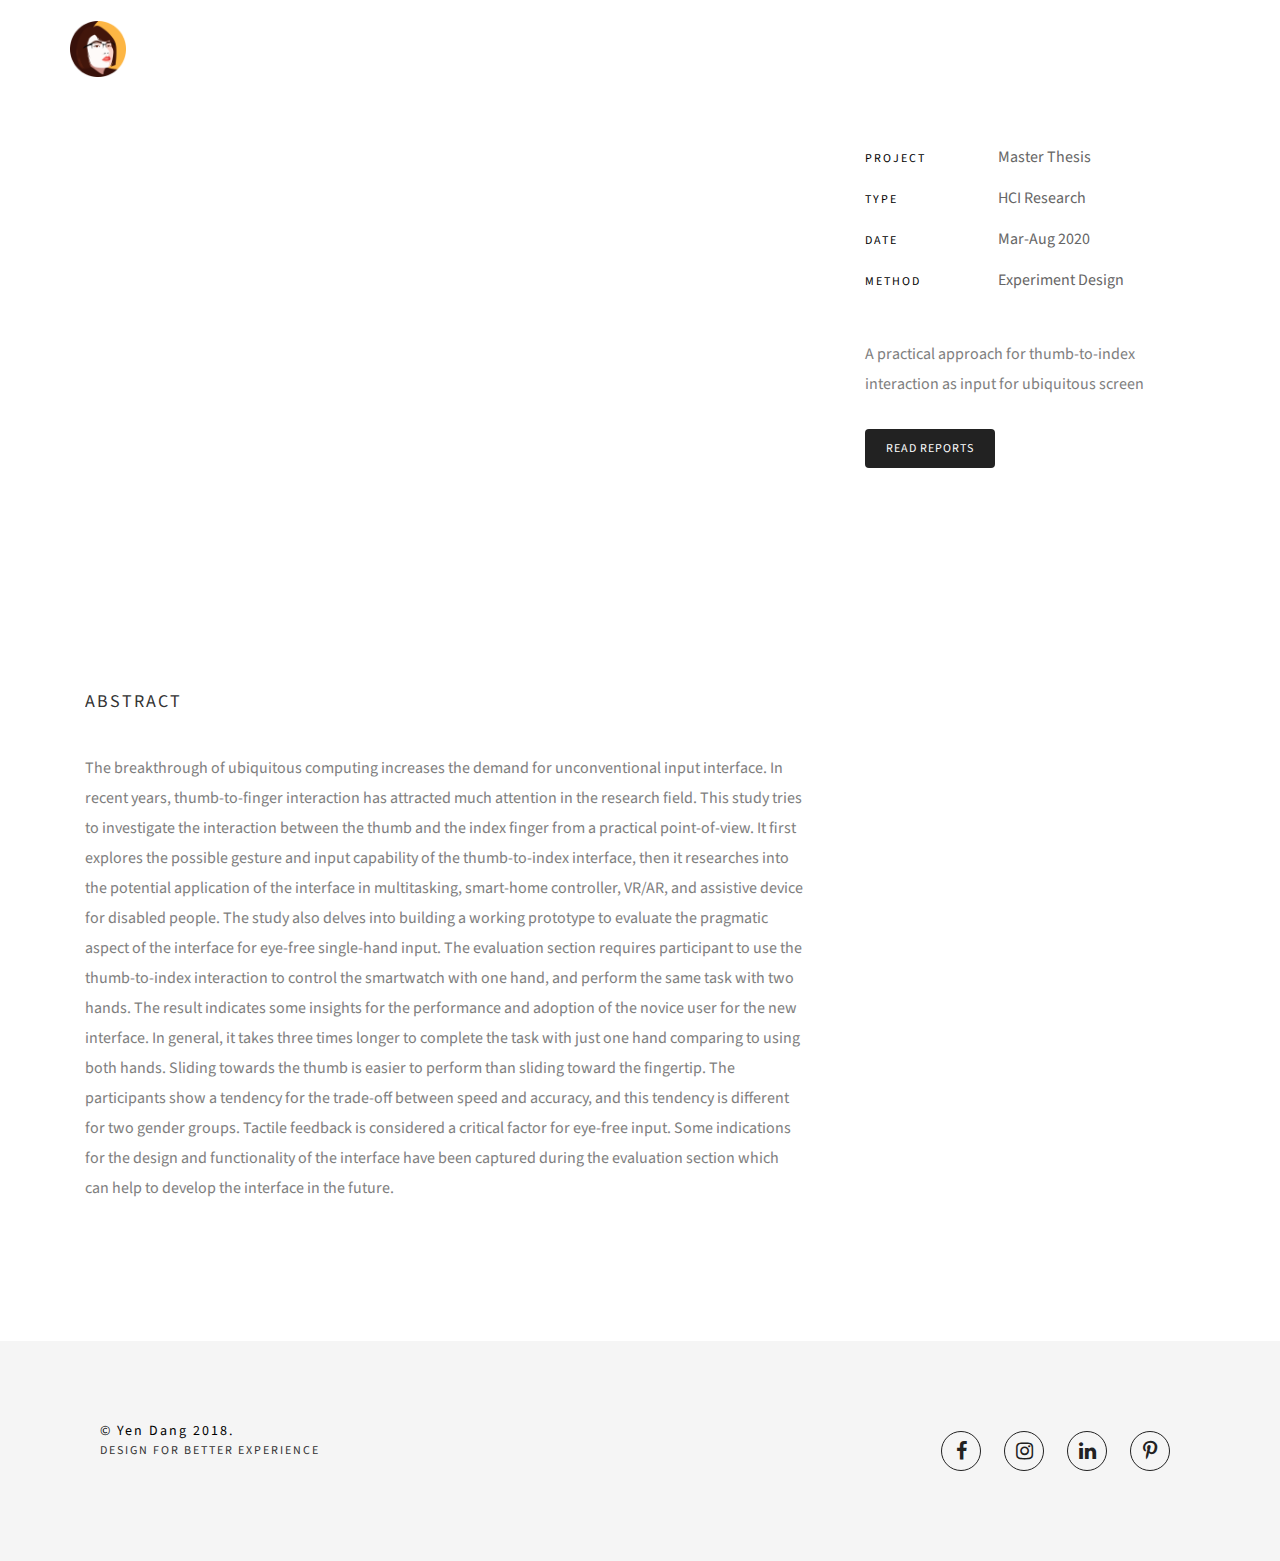
==== thesis.html @ 6cb14041 "update" ====
<!DOCTYPE html>
<html lang="en">

<head>
    <meta charset="utf-8">
    <meta name="viewport" content="width=device-width, initial-scale=1.0, maximum-scale=1.0">
    <meta name="description" content="">
    <meta name="author" content="Mosaddek">
    <!--favicon icon-->
    <link rel="icon" type="image/png" href="assets/img/favicon.png">
    <title>YEN DANG</title>
    <!--common style-->
    <link href='http://fonts.googleapis.com/css?family=Abel|Source+Sans+Pro:400,300,300italic,400italic,600,600italic,700,700italic,900,900italic,200italic,200' rel='stylesheet' type='text/css'>
    <link href="https://maxcdn.bootstrapcdn.com/font-awesome/4.7.0/css/font-awesome.min.css" rel="stylesheet" integrity="sha384-wvfXpqpZZVQGK6TAh5PVlGOfQNHSoD2xbE+QkPxCAFlNEevoEH3Sl0sibVcOQVnN" crossorigin="anonymous">

    <!-- inject:css -->

    <link rel="stylesheet" href="assets/css/bootstrap.min.css">
    <link rel="stylesheet" href="assets/css/animate.css">
    <link rel="stylesheet" href="assets/css/elastic.css">
    <!-- just the icon -->
    <link rel="stylesheet" href="assets/css/linea-icon.css">
    <link rel="stylesheet" href="assets/css/magnific-popup.css">
    <link rel="stylesheet" href="assets/css/owl.carousel.css">
    <link rel="stylesheet" href="assets/css/owl.theme.css">
    <link rel="stylesheet" href="assets/css/font-awesome.min.css">
    <!-- style for skill bar -->
    <link rel="stylesheet" href="assets/css/shortcodes.css">
    <link rel="stylesheet" href="assets/css/style.css">
    <!-- change the text -->
    <link rel="stylesheet" href="assets/css/style_switching_text.css">
    <link rel="stylesheet" href="assets/css/default-theme.css">
</head>

<body>
    <!--  preloader start -->
    <div id="tb-preloader">
        <div class="tb-preloader-wave"></div>
    </div>
    <!-- preloader end -->
    <div class="wrapper">
        <!--header start-->
        <header id="top" class="l-header l-header_overlay">
            <div class="l-navbar l-navbar_expand l-navbar_t-light-trans js-navbar-sticky">
                <div class="container">
                    <nav class="js-primary-navigation" role="navigation" aria-label="Primary Navigation">
                        <!--logo start-->
                        <a href="index.html" class="logo-brand">
                            <img class="retina" src="assets/img/logo.png" alt="Yen" style="height: 60px">
                        </a>
                        <!--logo end-->
                    </nav>
                </div>
            </div>
        </header>
        <!--header end-->
        <!--body content start-->
        <section class="body-content">
            <div class="container">
                <div class="row ">
                    <div class="col-md-12">
                        <div class="portfolio-nav-row">
                            <div class="portfolio-nav left">
                                <!-- <a href="#"> <i class="fa fa-angle-left"></i>  <span>Prev </span>
                                </a>
                                <a href="#"><i class="fa fa-th-large"></i></a>
                                <a href="#"><span>Next</span> <i class="fa fa-angle-right"></i></a> -->
                            </div>
                        </div>
                    </div>
                    <div class="m-bot-100 m-top-responsive">
                        <div class="col-md-8">
                            <div class="full-width  ">

                                <iframe width="720" height="500" src="https://www.youtube.com/embed/nZznfY0v2hY" title="YouTube video player" frameborder="0" allow="accelerometer; autoplay; clipboard-write; encrypted-media; gyroscope; picture-in-picture" allowfullscreen></iframe>

                            </div>

                            <div class="heading-title-side-border text-left m-top-50">
                                <h4 class="text-uppercase">ABSTRACT</h4>
                                <div class="title-border-container">
                                    <div class="title-border"></div>
                                </div>
                            </div>
                            <p>
                                The breakthrough of ubiquitous computing increases the demand for unconventional input interface. In recent years, thumb-to-ﬁnger interaction has attracted much attention in the research ﬁeld. This study tries to investigate the interaction between the thumb and the index ﬁnger from a practical point-of-view. It ﬁrst explores the possible gesture and input capability of the thumb-to-index interface, then it researches into the potential application of the interface in multitasking, smart-home controller, VR/AR, and assistive device for disabled people. The study also delves into building a working prototype to evaluate the pragmatic aspect of the interface for eye-free single-hand input. The evaluation section requires participant to use the thumb-to-index interaction to control the smartwatch with one hand, and perform the same task with two hands. The result indicates some insights for the performance and adoption of the novice user for the new interface. In general, it takes three times longer to complete the task with just one hand comparing to using both hands. Sliding towards the thumb is easier to perform than sliding toward the ﬁngertip. The participants show a tendency for the trade-oﬀ between speed and accuracy, and this tendency is diﬀerent for two gender groups. Tactile feedback is considered a critical factor for eye-free input. Some indications for the design and functionality of the interface have been captured during the evaluation section which can help to develop the interface in the future.
                            </p>

                        </div>

                        <div class="col-md-4">
                            <ul class="portfolio-meta m-bot-30">
                                <li><span> Project </span> Master Thesis</li>
                                <li><span> Type </span> HCI Research</li>

                                <li><span> Date </span> Mar-Aug 2020</li>
                                <li><span> Method </span> Experiment Design</li>
                            </ul>
                            <p>
                                A practical approach for thumb-to-index interaction as input for ubiquitous screen
                            </p>
                            <div>
                                <a href="assets/img/Master_Thesis.pdf" class="btn btn-small btn-rounded btn-dark-solid"> Read reports</a>
                            </div>

                        </div>
                    </div>
                </div>
            </div>
        </section>
        <!--body content end-->
        <!--footer start -->
        <footer id="footer" class="gray footer-3">
            <div class="container">
                <div class="col-md-6">
                    <div class="copyright">
                        &copy; Yen Dang 2018.
                    </div>
                    <div class="copyright-sub-title text-uppercase">
                        design for better experience
                    </div>
                </div>
                <div class="col-md-6">
                    <div class="social-link pull-right circle ">
                        <a href="https://www.facebook.com/yen.hoang.92167" target="_blank"><i class="fa fa-facebook"></i></a>
                        <a href="https://www.instagram.com/yen_saino/" target="_blank"><i class="fa fa-instagram"></i></a>
                        <a href="https://www.linkedin.com/in/dang-yen-402babab/" target="_blank"><i class="fa fa-linkedin"></i></a>
                        <a href="https://www.pinterest.com/yenad/" target="_blank"><i class="fa fa-pinterest-p"></i></a>
                        <!--  <a href="#"><i class="fa fa-behance"></i></a> -->
                    </div>
                </div>
            </div>
        </footer>
        <!--footer end-->
    </div>
    <!-- inject:js -->
    <script src="assets/js/jquery-1.10.2.min.js"></script>
    <script src="assets/js/jquery.easing.1.3.js"></script>
    <script src="assets/js/imagesloaded.js"></script>
    <script src="assets/js/jquery.isotope.js"></script>
    <script src="assets/js/scripts.js"></script>
    <!-- top menu -->
    <script src="assets/js/menuzord.js"></script>
    <!-- sticky navigation -->
    <script src="assets/js/jquery.sticky.min.js"></script>
    <!-- smooth scrolling -->
    <script src="assets/js/smooth.js"></script>
    <!-- skill sliding -->
    <script src="assets/js/visible.js"></script>

    <!-- endinject -->
</body>

</html>
---- assets/css/elastic.css ----
.ei-slider{
    position: relative;
    width: 100%;
    max-width: 1920px;
    height: 500px;
    margin: 0 auto;
}
.ei-slider-loading{
    width: 100%;
    height: 100%;
    position: absolute;
    top: 0px;
    left: 0px;
    z-index:999;
    background: rgba(0,0,0,0.9);
    color: #fff;
    text-align: center;
    line-height: 400px;
}
.ei-slider-large{
    height: 100%;
    width: 100%;
    position:relative;
    overflow: hidden;
    margin-bottom: 0;
    list-style: none;
}
.ei-slider-large li{
    position: absolute;
    top: 0px;
    left: 0px;
    overflow: hidden;
    height: 100%;
    width: 100%;
}
.ei-slider-large li img{
    width: 100%;
}
.ei-title{
    position: absolute;
    right: auto;
    top: 35%;
    /*max-width: 500px;*/
    left: 50%;
    text-align: center;
    margin-left: -250px;
}

.ei-title h2,
.ei-title h2.dark-txt {
    font-size: 60px;
    margin-bottom: 0;
    font-family: 'Source Sans Pro', sans-serif;
    font-weight: 300;
    letter-spacing: normal;
}

.ei-title h2, .ei-title h3,
.ei-title p{
    color: #fff;
}

.ei-title p{
    font-size: 18px;
}

.ei-title h2.dark-txt, .ei-title h3.dark-txt,
.ei-title p.dark-txt{
    color: #222;
}

.ei-slider-thumbs{
    height: 10px;
    margin: 0 auto;
    position: relative;
    padding: 0;
    margin-top: -10px;
    z-index: 12;
    list-style: none;
}
.ei-slider-thumbs li{
    position: relative;
    float: left;
    height: 100%;
    padding: 0 2px;
}
.ei-slider-thumbs li.ei-slider-element {
    top: 0px;
    left: 0px;
    position: absolute;
    height: 100%;
    z-index: 10;
    text-indent: -9000px;
    background: rgba(0,0,0,0.9);

}
.ei-slider-thumbs li a{
    display: block;
    text-indent: -9000px;
    background: rgba(0,0,0,.3);
    width: 100%;
    height: 100%;
    cursor: pointer;
    -webkit-transition: background 0.2s ease;
    -moz-transition: background 0.2s ease;
    -o-transition: background 0.2s ease;
    -ms-transition: background 0.2s ease;
    transition: background 0.2s ease;
}
.ei-slider-thumbs li a:hover {
    background-color: rgba(255,255,255,.2);
}
.ei-slider-thumbs li img{
    position: absolute;
    bottom: 50px;
    opacity: 0;
    z-index: 999;
    max-width: 100%;
    -webkit-transition: all 0.4s ease;
    -moz-transition: all 0.4s ease;
    -o-transition: all 0.4s ease;
    -ms-transition: all 0.4s ease;
    transition: all 0.4s ease;
    /*-webkit-box-reflect:*/
    /*below 0px -webkit-gradient(*/
            /*linear,*/
            /*left top,*/
            /*left bottom,*/
            /*from(transparent),*/
            /*color-stop(50%, transparent),*/
            /*to(rgba(255,255,255,0.3))*/
    /*);*/

    -ms-filter: "progid:DXImageTransform.Microsoft.Alpha(Opacity=0)";
}
.ei-slider-thumbs li:hover img{
    opacity: 1;
    bottom: 13px;
    -ms-filter: "progid:DXImageTransform.Microsoft.Alpha(Opacity=100)";
}
@media screen and (max-width: 830px) {
    .ei-title{
        position: absolute;
        right: 0px;
        margin-right: 0px;
        width: 100%;
        text-align: center;
        top: auto;
        bottom: 10px;
        /*background: #fff;*/
        /*background: rgba(255,255,255,0.9);*/
        padding: 5px 0;
    }
    .ei-title h2, .ei-title h3, .ei-title p{
        text-align: center;
    }
    .ei-title h2{
        font-size: 20px;
        line-height: 24px;
    }
    .ei-title h3{
        font-size: 30px;
        line-height: 40px;
    }

}
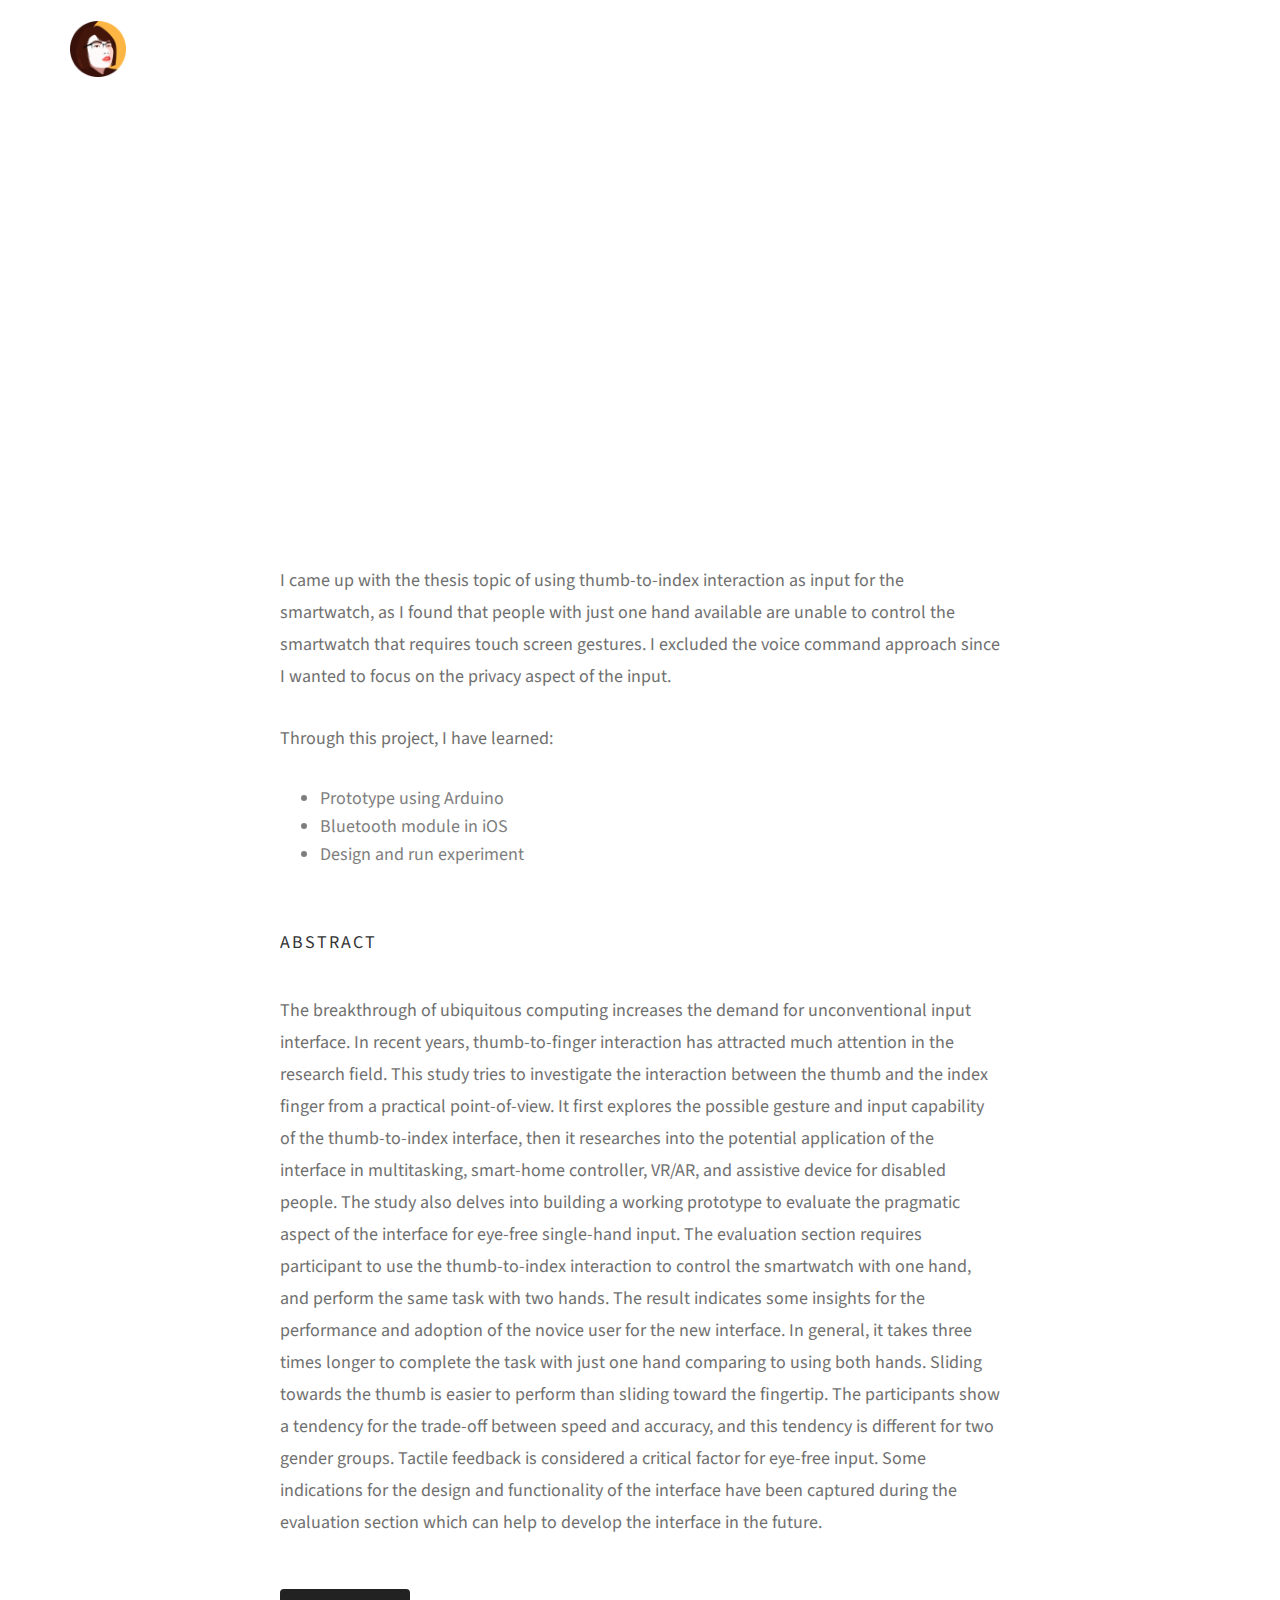
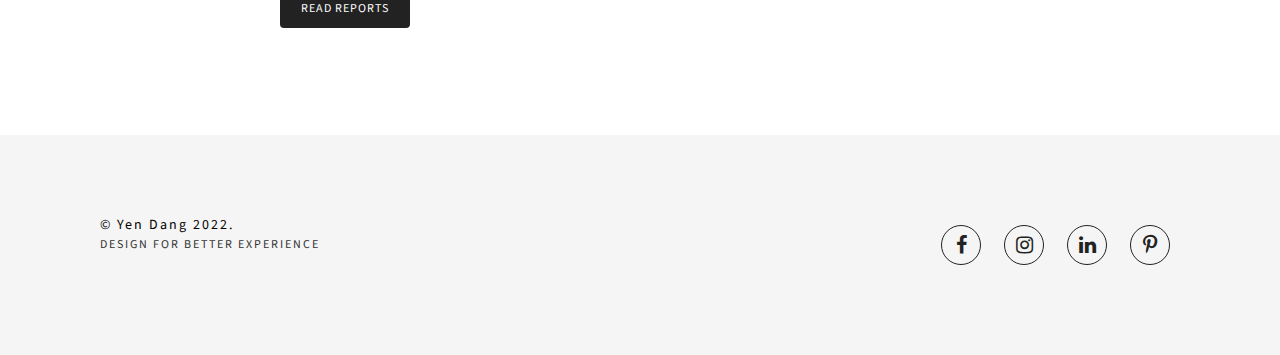
==== commit 097635f3: "update" ====
--- a/thesis.html
+++ b/thesis.html
@@ -69,12 +69,31 @@
                         </div>
                     </div>
                     <div class="m-bot-100 m-top-responsive">
-                        <div class="col-md-8">
+                        <div class="col-md-8 col-md-offset-2">
+
+
                             <div class="full-width  ">
 
-                                <iframe width="720" height="500" src="https://www.youtube.com/embed/nZznfY0v2hY" title="YouTube video player" frameborder="0" allow="accelerometer; autoplay; clipboard-write; encrypted-media; gyroscope; picture-in-picture" allowfullscreen></iframe>
+                                <div style="padding:56.25% 0 0 0;position:relative;"><iframe src="https://player.vimeo.com/video/671741385?h=30c7cde01f&amp;badge=0&amp;autopause=0&amp;player_id=0&amp;app_id=58479" frameborder="0" allow="autoplay; fullscreen; picture-in-picture" allowfullscreen style="position:absolute;top:0;left:0;width:100%;height:100%;" title="demo video"></iframe></div><script src="https://player.vimeo.com/api/player.js"></script>
 
                             </div>
+
+                            <div class="p-top-30">
+                              <p>
+                                  I came up with the thesis topic of using thumb-to-index interaction as input for the smartwatch, as I found that people with just one hand available are unable to control the smartwatch that requires touch screen gestures. I excluded the voice command approach since I wanted to focus on the privacy aspect of the input.
+                              </p>
+                              <p>Through this project, I have learned: </p>
+                              <ul>
+                                <li>Prototype using Arduino</li>
+                                <li>Bluetooth module in iOS</li>
+                                <li>Design and run experiment</li>
+                              </ul>
+
+                            </div>
+
+
+
+
 
                             <div class="heading-title-side-border text-left m-top-50">
                                 <h4 class="text-uppercase">ABSTRACT</h4>
@@ -85,25 +104,22 @@
                             <p>
                                 The breakthrough of ubiquitous computing increases the demand for unconventional input interface. In recent years, thumb-to-ﬁnger interaction has attracted much attention in the research ﬁeld. This study tries to investigate the interaction between the thumb and the index ﬁnger from a practical point-of-view. It ﬁrst explores the possible gesture and input capability of the thumb-to-index interface, then it researches into the potential application of the interface in multitasking, smart-home controller, VR/AR, and assistive device for disabled people. The study also delves into building a working prototype to evaluate the pragmatic aspect of the interface for eye-free single-hand input. The evaluation section requires participant to use the thumb-to-index interaction to control the smartwatch with one hand, and perform the same task with two hands. The result indicates some insights for the performance and adoption of the novice user for the new interface. In general, it takes three times longer to complete the task with just one hand comparing to using both hands. Sliding towards the thumb is easier to perform than sliding toward the ﬁngertip. The participants show a tendency for the trade-oﬀ between speed and accuracy, and this tendency is diﬀerent for two gender groups. Tactile feedback is considered a critical factor for eye-free input. Some indications for the design and functionality of the interface have been captured during the evaluation section which can help to develop the interface in the future.
                             </p>
+                            <div class="m-top-20">
+                                <a href="assets/img/Master_Thesis.pdf" class="btn btn-small btn-rounded btn-dark-solid"> Read reports</a>
+                            </div>
 
                         </div>
 
-                        <div class="col-md-4">
-                            <ul class="portfolio-meta m-bot-30">
+                        <!-- <div class="col-md-4"> -->
+                            <!-- <ul class="portfolio-meta m-bot-30">
                                 <li><span> Project </span> Master Thesis</li>
                                 <li><span> Type </span> HCI Research</li>
 
                                 <li><span> Date </span> Mar-Aug 2020</li>
                                 <li><span> Method </span> Experiment Design</li>
-                            </ul>
-                            <p>
-                                A practical approach for thumb-to-index interaction as input for ubiquitous screen
-                            </p>
-                            <div>
-                                <a href="assets/img/Master_Thesis.pdf" class="btn btn-small btn-rounded btn-dark-solid"> Read reports</a>
-                            </div>
+                            </ul> -->
 
-                        </div>
+                        <!-- </div> -->
                     </div>
                 </div>
             </div>
@@ -114,7 +130,7 @@
             <div class="container">
                 <div class="col-md-6">
                     <div class="copyright">
-                        &copy; Yen Dang 2018.
+                        &copy; Yen Dang 2022.
                     </div>
                     <div class="copyright-sub-title text-uppercase">
                         design for better experience
--- a/assets/css/style.css
+++ b/assets/css/style.css
@@ -182,14 +182,14 @@
 
 p {
     margin: 0 0 30px;
-    color: #7e7e7e;
-    line-height: 30px;
-    font-size: medium;
+    color: #707070;
+    line-height: 32px;
+    font-size: large;
 }
 ul, li {
     color: #7e7e7e;
-    line-height: 25px;
-    font-size: medium;
+    line-height: 28px;
+    font-size: large;
 }
 
 hr {
